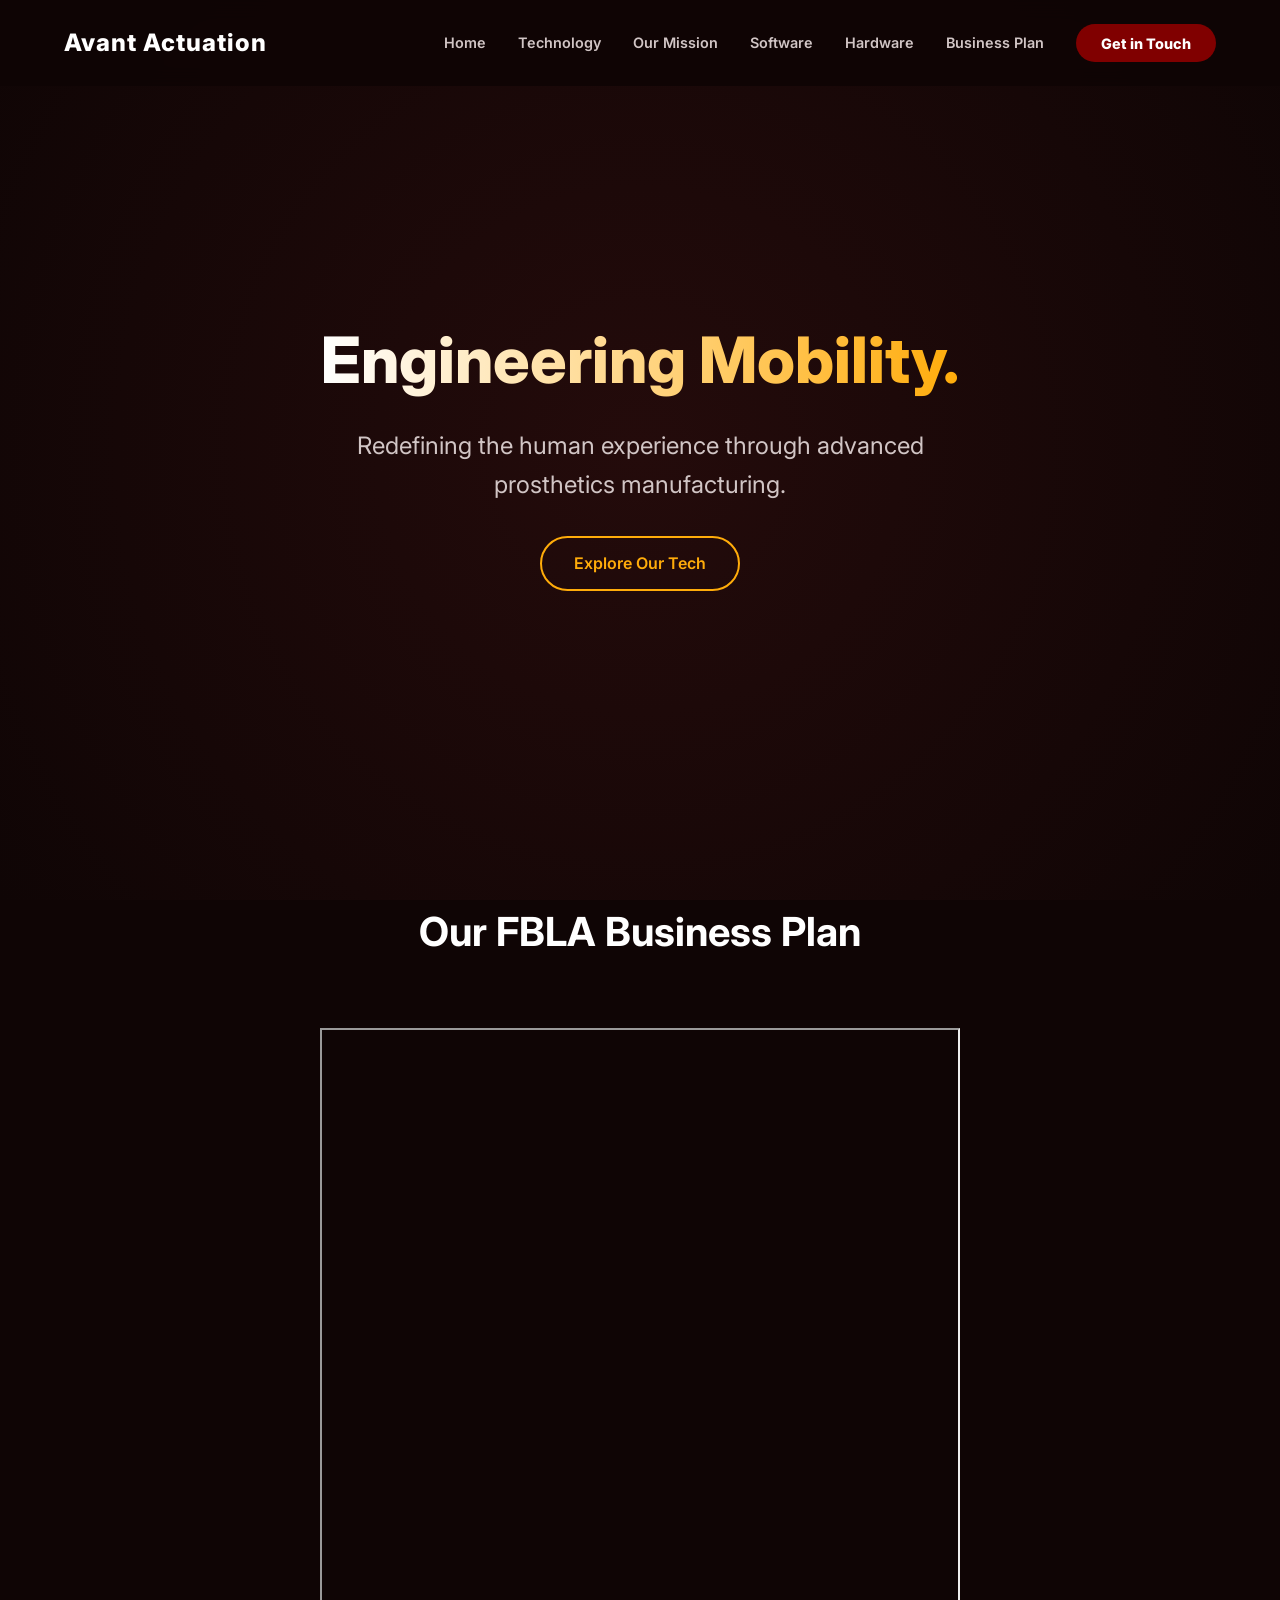
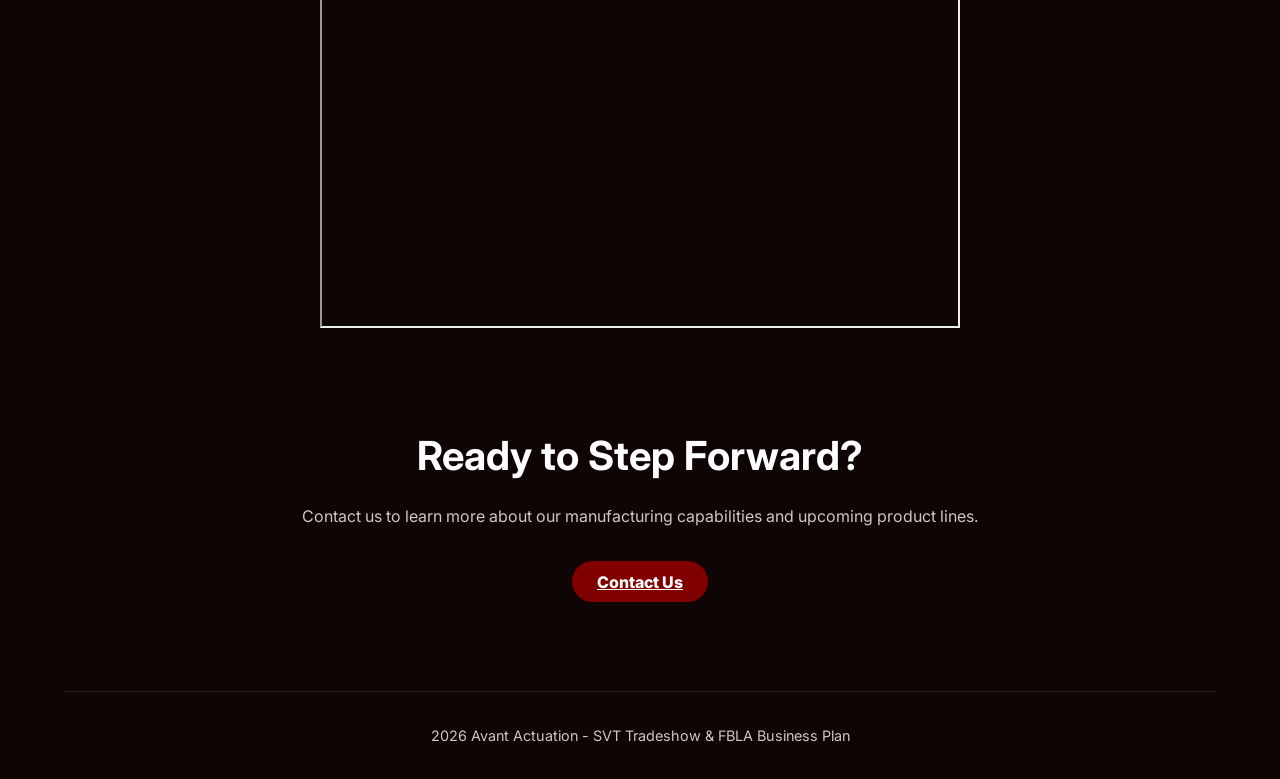
==== businessPlan.html @ 5295400c "Added Business Plan" ====
<!DOCTYPE html>
<html lang="en">
<head>
    <meta charset="UTF-8">
    <meta name="viewport" content="width=device-width, initial-scale=1.0">
    <title>Avant Actuation | Next-Generation Prosthetics</title>
    <link rel="icon" type="image/png" href="assets/Avant Motion Icon-iOS-Default.png">
    <link rel="stylesheet" href="style.css">
    <link href="https://fonts.googleapis.com/css2?family=Inter:wght@300;400;600;800&display=swap" rel="stylesheet">
</head>
<body>

    <nav id="navbar">
        <div class="logo">Avant Actuation</div>
        <ul class="nav-links">
            <li><a href="index.html#home">Home</a></li>
            <li><a href="index.html#technology">Technology</a></li>
            <li><a href="index.html#mission">Our Mission</a></li>
            <li><a href="software.html">Software</a></li>
            <li><a href="hardware.html">Hardware</a></li>
            <li><a href="businessplan.html">Business Plan</a></li>
            <li><a class="btn-primary" href="index.html#contact">Get in Touch</a></li>
        </ul>
    </nav>

    <header id="home" class="hero">
        <div class="hero-content">
            <h1 class="fade-in" class="hero">Engineering Mobility.</h1>
            <h2 class="fade-in delay-1">Redefining the human experience through advanced prosthetics manufacturing.</h2>
            <a href="#technology" class="btn-secondary fade-in delay-2">Explore Our Tech</a>
        </div>
    </header>

    <section>
        <div class="section-header scroll-reveal">
            <h2>Our FBLA Business Plan</h2>
        </div>
        <iframe src="assets/Business Plan Paper.pdf#toolbar=0" width="50%" height="100%" class="pdf"></iframe>
    </section>

    <footer id="contact" class="footer">
        <div class="footer-content scroll-reveal">
            <h2>Ready to Step Forward?</h2>
            <p>Contact us to learn more about our manufacturing capabilities and upcoming product lines.</p>
            <a href="mailto:contact@avantactuation.org" class="btn-primary">Contact Us</a>
        </div>
        <div class="footer-bottom">
            <p>2026 Avant Actuation - SVT Tradeshow & FBLA Business Plan</p>
        </div>
    </footer>

    <script src="script.js"></script>
</body>
</html>
---- style.css ----
/* --- CSS Variables & Reset --- */
:root {
    /* Base colors built around the brand palette */
    --bg-color: #0f0505; /* Near-black with a faint warm/red undertone */
    --surface-color: #1a0a0a; /* Slightly lighter surface for cards */
    --text-primary: #FFFFFF; /* Accent White */
    --text-secondary: #d1c5c5; /* Muted white for readability */
    
    /* Brand Colors */
    --brand-red: #800000;
    --brand-yellow: #ffac0a;
    
    --transition: all 0.3s ease;
}

iframe.pdf {
    display: flex;
    justify-content: center;
    align-items: center;
    height: 100vh;
    text-align: center;
    margin-left: 25%;
    margin-right: 25%;
}

* {
    margin: 0;
    padding: 0;
    box-sizing: border-box;
    font-family: 'Inter', sans-serif;
}

html {
    scroll-behavior: smooth;
}

body {
    background-color: var(--bg-color);
    color: var(--text-primary);
    line-height: 1.6;
}

/* --- Navigation --- */
nav {
    display: flex;
    justify-content: space-between;
    align-items: center;
    padding: 1.5rem 5%;
    position: fixed;
    width: 100%;
    top: 0;
    background: rgba(15, 5, 5, 0.9);
    backdrop-filter: blur(10px);
    z-index: 1000;
    transition: var(--transition);
}

nav.scrolled {
    padding: 1rem 5%;
    box-shadow: 0 4px 30px rgba(0, 0, 0, 0.8);
}

.logo {
    font-size: 1.5rem;
    font-weight: 800;
    letter-spacing: 1px;
    color: var(--text-primary);
}

.nav-links {
    list-style: none;
    display: flex;
    gap: 2rem;
    align-items: center;
}

.nav-links a {
    color: var(--text-secondary);
    text-decoration: none;
    font-weight: 600;
    font-size: 0.9rem;
    transition: var(--transition);
}

.nav-links a:hover {
    color: var(--brand-yellow);
}

/* --- Buttons --- */
.btn-primary {
    background: var(--brand-red);
    color: var(--text-primary) !important;
    padding: 0.6rem 1.5rem;
    border-radius: 30px;
    font-weight: 800 !important;
    transition: var(--transition);
    border: 1px solid transparent;
}

.btn-primary:hover {
    background: var(--brand-yellow);
    color: #000000 !important; /* Black text on yellow for high contrast */
    transform: translateY(-2px);
    box-shadow: 0 4px 15px rgba(255, 172, 10, 0.3);
}

.btn-secondary {
    display: inline-block;
    background: transparent;
    color: var(--brand-yellow);
    padding: 0.8rem 2rem;
    border: 2px solid var(--brand-yellow);
    border-radius: 30px;
    font-weight: 600;
    text-decoration: none;
    margin-top: 2rem;
    transition: var(--transition);
}

.btn-secondary:hover {
    background: var(--brand-yellow);
    color: #000000;
    transform: translateY(-2px);
}

/* --- Hero Section --- */
.hero {
    height: 100vh;
    display: flex;
    align-items: center;
    justify-content: center;
    text-align: center;
    padding: 0 5%;
    background: radial-gradient(circle at center, #240b0b 0%, var(--bg-color) 100%);
}

.hero h1 {
    font-size: clamp(3rem, 5vw, 5rem);
    font-weight: 800;
    margin-bottom: 1rem;
    background: linear-gradient(90deg, var(--text-primary), var(--brand-yellow));
    -webkit-background-clip: text;
    background-clip: text;
    -webkit-text-fill-color: transparent;
}

.hero h2 {
    font-size: clamp(1.2rem, 2vw, 1.5rem);
    color: var(--text-secondary);
    font-weight: 400;
    max-width: 600px;
    margin: 0 auto;
}

/* --- Sections & Grid --- */
.section-padding {
    padding: 8rem 5%;
}

.section-header {
    text-align: center;
    margin-bottom: 4rem;
}

.section-header h2 {
    font-size: 2.5rem;
    margin-bottom: 1rem;
}

.section-header p {
    color: var(--text-secondary);
    font-size: 1.1rem;
}

.grid-container {
    display: grid;
    grid-template-columns: repeat(auto-fit, minmax(400px, 1fr));
    gap: 2rem;
    max-width: 1200px;
    margin: 0 auto;
}

/* --- Cards --- */
.card {
    background: var(--surface-color);
    padding: 2.5rem;
    border-radius: 12px;
    border: 1px solid rgba(128, 0, 0, 0.3); /* Subtle red border */
    transition: var(--transition);
    border-top: 3px solid var(--brand-red); /* Solid red accent line */
}

.card:hover {
    transform: translateY(-10px);
    border-color: var(--brand-yellow);
    box-shadow: 0 10px 30px rgba(255, 172, 10, 0.1);
}

.card .icon {
    font-size: 2.5rem;
    margin-bottom: 1.5rem;
    color: var(--brand-yellow); /* If using text-based emojis/icons */
}

.card h3 {
    font-size: 1.5rem;
    margin-bottom: 1rem;
    color: var(--text-primary);
}

.card p {
    color: var(--text-secondary);
}

/* --- Mission Section --- */
.dark-bg {
    background-color: #120606;
    text-align: center;
    border-top: 1px solid rgba(128, 0, 0, 0.2);
    border-bottom: 1px solid rgba(128, 0, 0, 0.2);
}

.content-wrapper {
    max-width: 800px;
    margin: 0 auto;
}

.content-wrapper p {
    margin-top: 1.5rem;
    font-size: 1.2rem;
    color: var(--text-secondary);
}

/* --- Footer --- */
.footer {
    text-align: center;
    padding: 6rem 5% 2rem;
    background: var(--bg-color);
}

.footer-content h2 {
    font-size: 2.5rem;
    margin-bottom: 1rem;
}

.footer-content p {
    color: var(--text-secondary);
    margin-bottom: 2.5rem;
}

.footer-bottom {
    margin-top: 6rem;
    padding-top: 2rem;
    border-top: 1px solid rgba(255, 255, 255, 0.1);
    color: var(--text-secondary);
    font-size: 0.9rem;
}

/* --- Animations --- */
.fade-in {
    opacity: 0;
    transform: translateY(20px);
    animation: fadeInAnim 1s forwards;
}

.delay-1 { animation-delay: 0.3s; }
.delay-2 { animation-delay: 0.6s; }

@keyframes fadeInAnim {
    to {
        opacity: 1;
        transform: translateY(0);
    }
}

.scroll-reveal {
    opacity: 0;
    transform: translateY(30px);
    transition: all 0.8s cubic-bezier(0.5, 0, 0, 1);
}

.scroll-reveal.active {
    opacity: 1;
    transform: translateY(0);
}
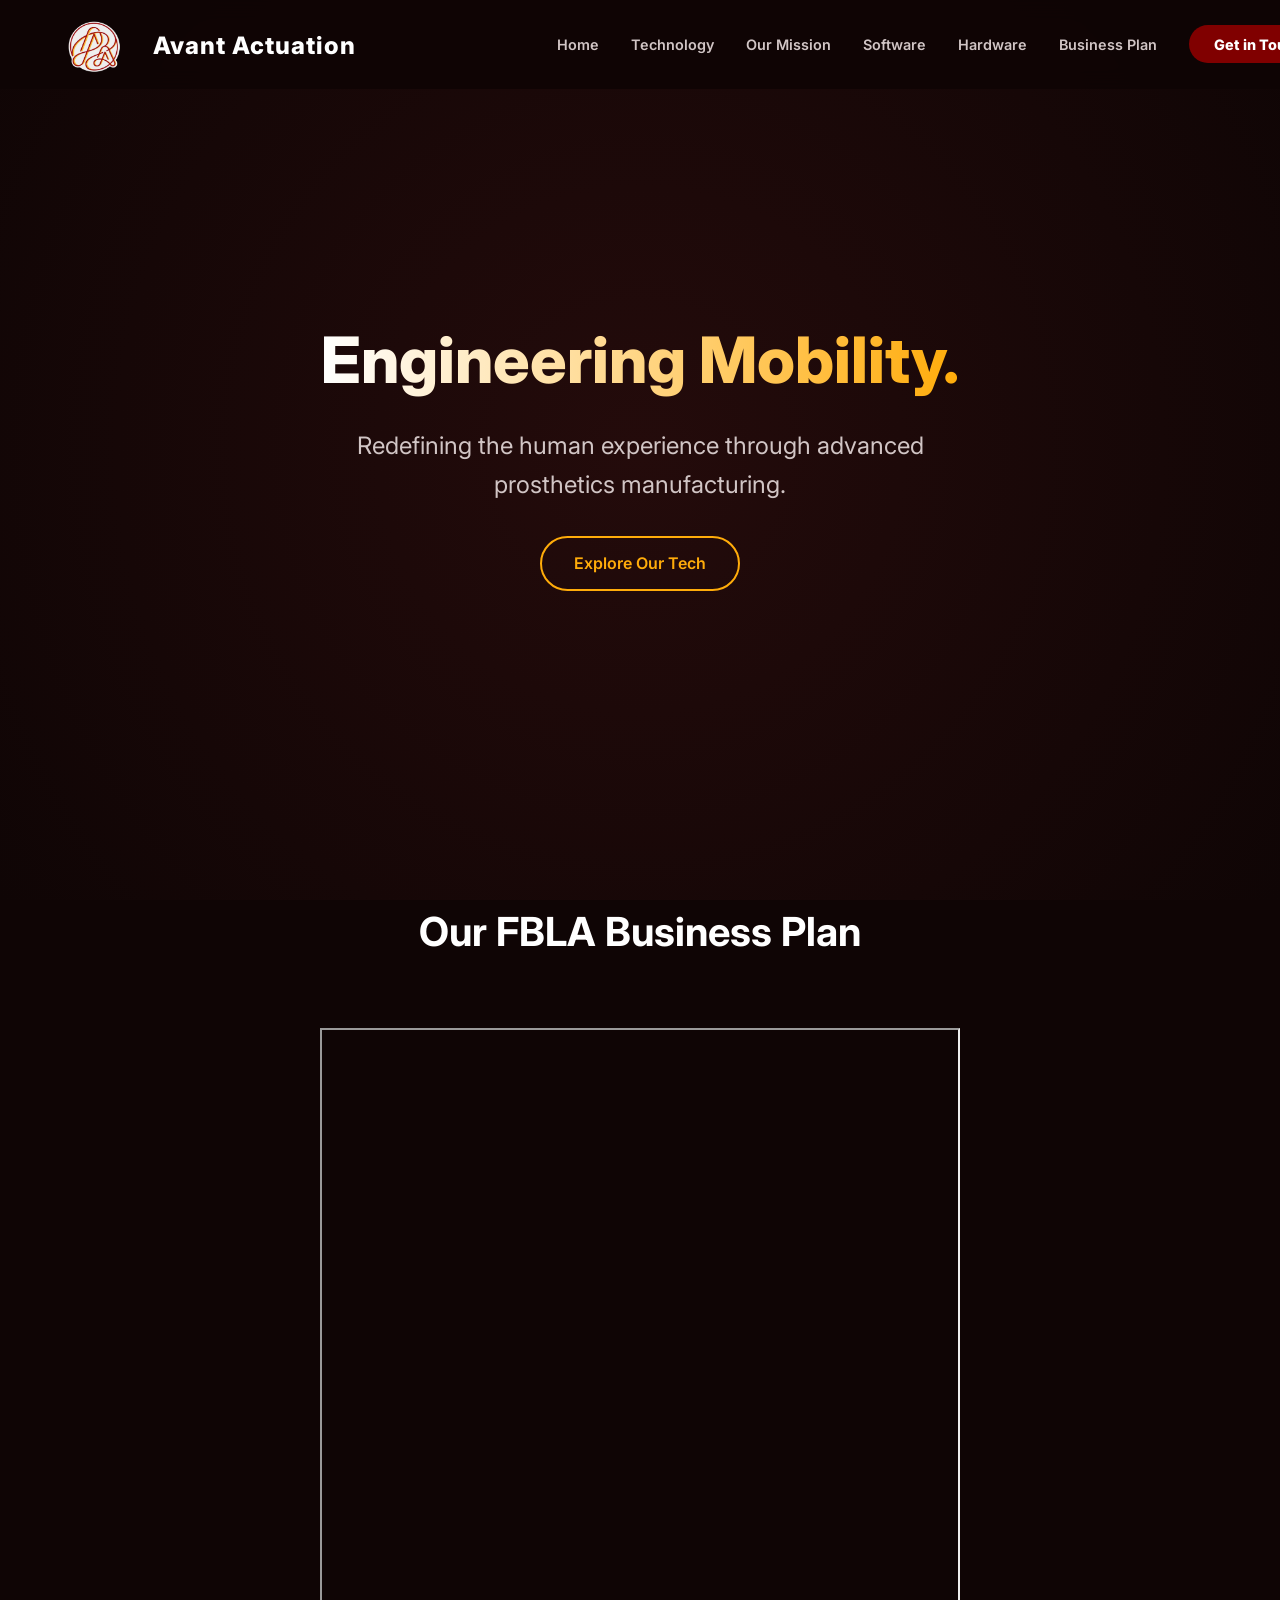
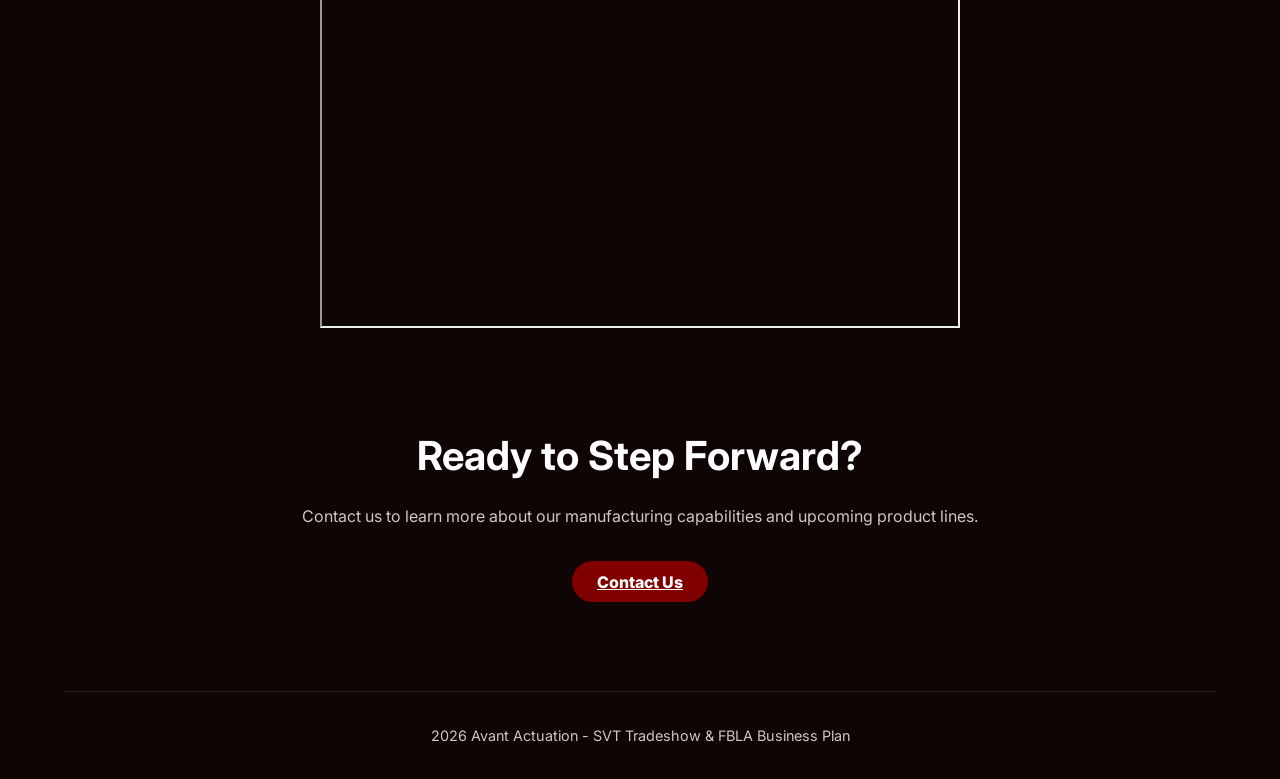
==== commit bbe30261: "Added Logo & Finishing Touches" ====
--- a/businessPlan.html
+++ b/businessPlan.html
@@ -11,14 +11,17 @@
 <body>
 
     <nav id="navbar">
-        <div class="logo">Avant Actuation</div>
+        <div class="logo">
+            <img src="assets/Avant Actuation Logo.png" alt="Company Logo">
+            <p>Avant Actuation</p>
+        </div>
         <ul class="nav-links">
             <li><a href="index.html#home">Home</a></li>
             <li><a href="index.html#technology">Technology</a></li>
             <li><a href="index.html#mission">Our Mission</a></li>
-            <li><a href="software.html">Software</a></li>
-            <li><a href="hardware.html">Hardware</a></li>
-            <li><a href="businessplan.html">Business Plan</a></li>
+            <li><a href="software.html#info">Software</a></li>
+            <li><a href="hardware.html#info">Hardware</a></li>
+            <li><a href="businessPlan.html#info">Business Plan</a></li>
             <li><a class="btn-primary" href="index.html#contact">Get in Touch</a></li>
         </ul>
     </nav>
@@ -31,7 +34,7 @@
         </div>
     </header>
 
-    <section>
+    <section id="info">
         <div class="section-header scroll-reveal">
             <h2>Our FBLA Business Plan</h2>
         </div>
--- a/style.css
+++ b/style.css
@@ -1,12 +1,10 @@
 /* --- CSS Variables & Reset --- */
 :root {
-    /* Base colors built around the brand palette */
-    --bg-color: #0f0505; /* Near-black with a faint warm/red undertone */
-    --surface-color: #1a0a0a; /* Slightly lighter surface for cards */
-    --text-primary: #FFFFFF; /* Accent White */
-    --text-secondary: #d1c5c5; /* Muted white for readability */
+    --bg-color: #0f0505;
+    --surface-color: #1a0a0a;
+    --text-primary: #FFFFFF;
+    --text-secondary: #d1c5c5;
     
-    /* Brand Colors */
     --brand-red: #800000;
     --brand-yellow: #ffac0a;
     
@@ -45,7 +43,7 @@
     display: flex;
     justify-content: space-between;
     align-items: center;
-    padding: 1.5rem 5%;
+    padding: 0.7rem 5%;
     position: fixed;
     width: 100%;
     top: 0;
@@ -56,7 +54,7 @@
 }
 
 nav.scrolled {
-    padding: 1rem 5%;
+    padding: 0.7rem 5%;
     box-shadow: 0 4px 30px rgba(0, 0, 0, 0.8);
 }
 
@@ -64,7 +62,12 @@
     font-size: 1.5rem;
     font-weight: 800;
     letter-spacing: 1px;
+    align-items: center;
     color: var(--text-primary);
+}
+
+.logo p {
+    padding-top: 3.2%;
 }
 
 .nav-links {
@@ -72,6 +75,7 @@
     display: flex;
     gap: 2rem;
     align-items: center;
+    display: -webkit-box;
 }
 
 .nav-links a {
@@ -84,6 +88,12 @@
 
 .nav-links a:hover {
     color: var(--brand-yellow);
+}
+
+nav div img {
+    width: 18%;
+    height: auto;
+    float: left;
 }
 
 /* --- Buttons --- */
